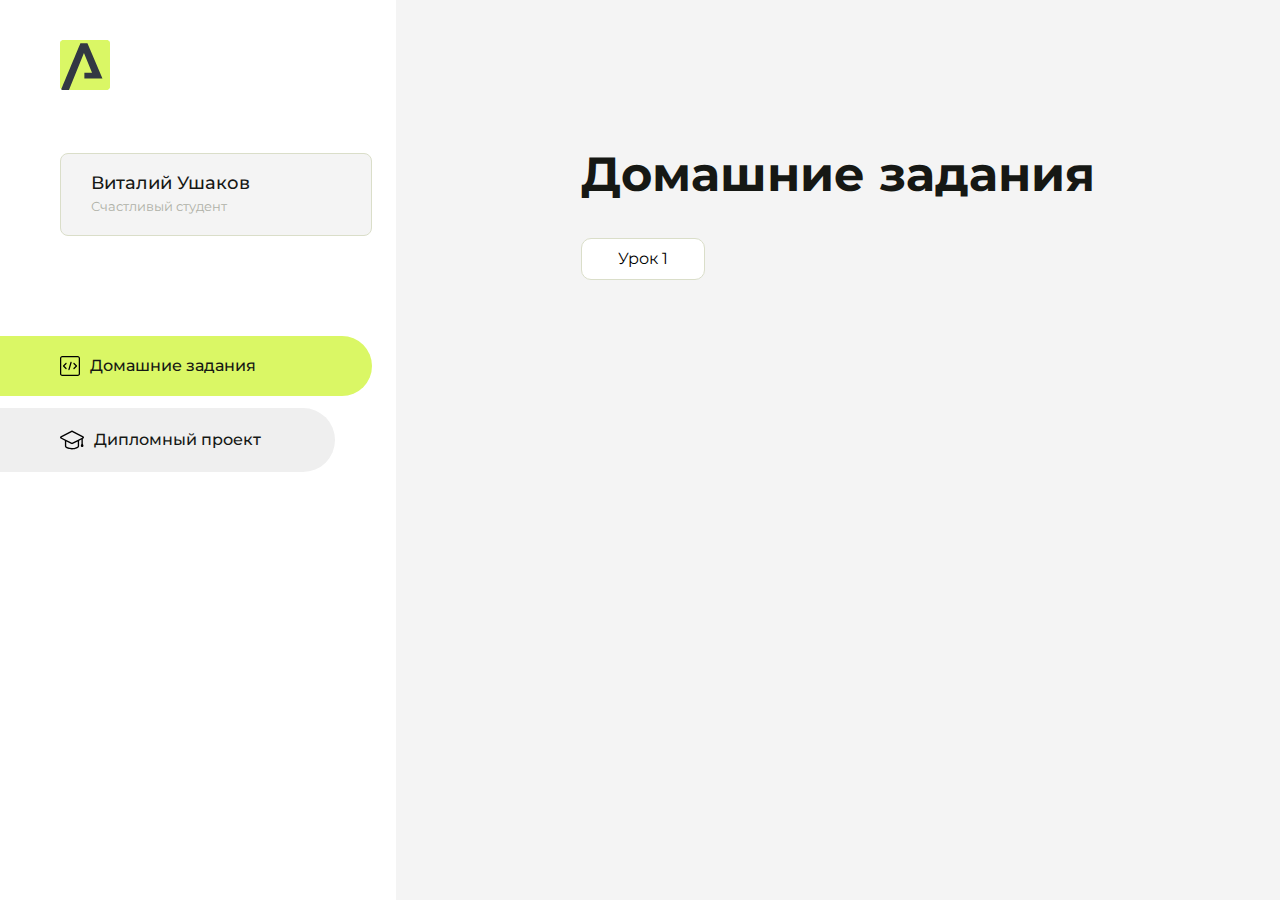
==== index.html @ f017ed18 "1" ====
<!DOCTYPE html>
<html lang="en">
<head>
    <meta charset="UTF-8">
    <meta name="viewport" content="width=device-width, initial-scale=1.0">
    <title>Домашняя работа</title>
    <link rel="shortcut icon" href="src/logo.ico" type="image/x-icon">
    <link rel="preconnect" href="https://fonts.googleapis.com">
    <link rel="preconnect" href="https://fonts.gstatic.com" crossorigin>
    <link href="https://fonts.googleapis.com/css2?family=Montserrat:wght@400;500;700&family=Rubik:wght@500&display=swap"
          rel="stylesheet">
    <link rel="stylesheet" href="src/style.css">
</head>
<body id="body">
<div class="overlay" id="overlay"></div>
<div class="layout">
    <div class="burger" id="burger">
        <svg viewBox="0 0 24 24" fill="none" xmlns="http://www.w3.org/2000/svg">
            <g id="SVGRepo_bgCarrier" stroke-width="0"></g>
            <g id="SVGRepo_tracerCarrier" stroke-linecap="round" stroke-linejoin="round"></g>
            <g id="SVGRepo_iconCarrier">
                <path d="M4 18L20 18" stroke="#DAF765" stroke-width="2" stroke-linecap="round"></path>
                <path d="M4 12L20 12" stroke="#DAF765" stroke-width="2" stroke-linecap="round"></path>
                <path d="M4 6L20 6" stroke="#DAF765" stroke-width="2" stroke-linecap="round"></path>
            </g>
        </svg>
    </div>
    <aside class="sidebar" id="sidebar">
        <div class="sidebar__inner">
            <div class="logo">
                <svg width="50" height="50" viewBox="0 0 50 50" fill="none" xmlns="http://www.w3.org/2000/svg">
                    <g clip-path="url(#clip0_513_74730)">
                        <path d="M46.17 -0.257004H3.83C1.57281 -0.257004 -0.257 1.57281 -0.257 3.83V46.17C-0.257 48.4272 1.57281 50.257 3.83 50.257H46.17C48.4272 50.257 50.257 48.4272 50.257 46.17V3.83C50.257 1.57281 48.4272 -0.257004 46.17 -0.257004Z"
                              fill="#DAF765"/>
                        <path d="M24.375 38.4H42.461L27.441 3.1585H20.4355C20.4355 3.1585 6.7895 35.881 1.1945 49.294C2.015 50.0275 3.0945 50.257 3.6945 50.257H8.8445L23.954 13.07L32.0465 32.8285H24.375V38.4Z"
                              fill="#323843"/>
                    </g>
                    <defs>
                        <clipPath id="clip0_513_74730">
                            <rect width="50" height="50" fill="white"/>
                        </clipPath>
                    </defs>
                </svg>
            </div>
            <div class="sidebar__user">
                <div class="sidebar__name">Виталий Ушаков</div>
                <div class="sidebar__text">Счастливый студент</div>
            </div>
            <div class="sidebar__tabs">
                <div class="sidebar__item">
                    <button class="sidebar__button active" id="tasks">
                        <svg xmlns="http://www.w3.org/2000/svg" width="20" height="20" viewBox="0 0 20 20" fill="none">
                            <g clip-path="url(#clip0_704_74543)">
                                <path d="M17.7083 20H2.29167C1.0275 20 0 18.9725 0 17.7083V2.29167C0 1.0275 1.0275 0 2.29167 0H17.7083C18.9725 0 20 1.0275 20 2.29167V17.7083C20 18.9725 18.9725 20 17.7083 20ZM2.29167 1.25C1.7175 1.25 1.25 1.7175 1.25 2.29167V17.7083C1.25 18.2825 1.7175 18.75 2.29167 18.75H17.7083C18.2825 18.75 18.75 18.2825 18.75 17.7083V2.29167C18.75 1.7175 18.2825 1.25 17.7083 1.25H2.29167Z"
                                      fill="black"/>
                                <path d="M6.04167 13.125C5.88167 13.125 5.72167 13.0642 5.6 12.9417L3.1 10.4417C2.85583 10.1975 2.85583 9.80167 3.1 9.5575L5.6 7.0575C5.84417 6.81333 6.24 6.81333 6.48417 7.0575C6.72833 7.30167 6.72833 7.6975 6.48417 7.94167L4.42583 10L6.48417 12.0583C6.72833 12.3025 6.72833 12.6983 6.48417 12.9425C6.36167 13.0642 6.20167 13.125 6.04167 13.125Z"
                                      fill="black"/>
                                <path d="M8.95833 14.1667C8.9 14.1667 8.84 14.1583 8.78167 14.1417C8.45083 14.0442 8.26083 13.6967 8.35833 13.3658L10.4417 6.28251C10.5392 5.95084 10.8892 5.76417 11.2175 5.85917C11.5483 5.95667 11.7383 6.30417 11.6408 6.63501L9.5575 13.7183C9.47833 13.9908 9.22833 14.1667 8.95833 14.1667Z"
                                      fill="black"/>
                                <path d="M13.9583 13.125C13.7983 13.125 13.6383 13.0642 13.5167 12.9417C13.2725 12.6975 13.2725 12.3017 13.5167 12.0575L15.575 9.99916L13.5167 7.94083C13.2725 7.69666 13.2725 7.30083 13.5167 7.05666C13.7608 6.81249 14.1567 6.81249 14.4008 7.05666L16.9008 9.55666C17.145 9.80083 17.145 10.1967 16.9008 10.4408L14.4008 12.9408C14.2783 13.0642 14.1183 13.125 13.9583 13.125Z"
                                      fill="black"/>
                            </g>
                            <defs>
                                <clipPath id="clip0_704_74543">
                                    <rect width="20" height="20" fill="white"/>
                                </clipPath>
                            </defs>
                        </svg>
                        <span>Домашние задания</span></button>
                </div>
                <div class="sidebar__item">
                    <button class="sidebar__button" id="diplom">
                        <svg xmlns="http://www.w3.org/2000/svg" width="24" height="24" viewBox="0 0 24 24" fill="none">
                            <g clip-path="url(#clip0_704_74553)">
                                <path d="M23.2628 10.5971C23.7176 10.365 24 9.90375 24 9.39337C24 8.883 23.7176 8.42175 23.2628 8.18962L12.6135 2.75362C12.2291 2.55824 11.7705 2.55787 11.3854 2.75399L0.736875 8.19C0.282375 8.42175 0 8.883 0 9.39337C0 9.90375 0.282375 10.365 0.736875 10.5971L4.89038 12.7177V18.2074C4.89038 19.8154 8.412 21.393 12 21.393C15.5884 21.393 19.1096 19.815 19.1096 18.2074V12.7174L21.4609 11.517V15.8017L20.901 17.2305C20.7409 17.6389 20.7934 18.0994 21.0405 18.4616C21.2876 18.8246 21.6979 19.041 22.1366 19.041C22.5754 19.041 22.9852 18.8246 23.2324 18.462C23.4795 18.099 23.532 17.6385 23.3719 17.2301L22.8124 15.8021V10.827L23.2628 10.5971ZM17.7623 18.1721C17.6198 18.6375 15.3491 20.0419 12 20.0419C8.65088 20.0419 6.38025 18.6375 6.2415 18.2074V12.3037L6.23887 12.3019C6.23812 12.057 6.1065 11.8207 5.87325 11.7019L1.3515 9.39337L12 3.95737L22.6489 9.39337L12 14.8294L5.87325 11.7019C5.54063 11.5331 4.6695 11.6674 4.5 12C4.33012 12.3322 4.55813 12.5479 4.89038 12.7177L11.3857 16.0331C11.5781 16.1314 11.7889 16.1805 12 16.1805C12.2107 16.1805 12.4222 16.1314 12.6146 16.0331L17.7593 13.407L17.7623 18.1721Z"
                                      fill="black"/>
                            </g>
                            <defs>
                                <clipPath id="clip0_704_74553">
                                    <rect width="24" height="24" fill="white"/>
                                </clipPath>
                            </defs>
                        </svg>
                        <span>Дипломный проект</span></button>
                </div>
            </div>
        </div>

    </aside>
    <div class="content">
        <div class="container">
            <div class="content__block" id="tasksBlock">
                <div class="content__title">Домашние задания</div>
                <ul class="content__list">
                    <li class="content__list-item">
                        <a href="lesson1/index.html">Урок 1</a>
                    </li>
                </ul>
            </div>
            <div class="content__block hidden" id="diplomBlock">
                <div class="content__title">Дипломный проект</div>
                <div class="content__list-diplom">
                    <a href="ПАПКА-С-НОМЕРОМ-УРОКА">Ссылка на ДЗ</a>
                </div>
                <div class="content__decor">
                    <div class="content__decor-text">Давай проверим, чему ты научился!</div>
                    <div class="content__decor-img">
                        <img src="src/decor.png" alt="decor">
                    </div>
                </div>
            </div>
        </div>
    </div>
</div>
<script src="src/index.js"></script>
</body>
</html>
---- src/style.css ----
*{padding: 0;margin: 0;border: 0;}
*,*:before,*:after{-webkit-box-sizing: border-box;box-sizing: border-box;}
:focus,:active{outline: none;}
a:focus,a:active{outline: none;}
nav,footer,header,aside{display: block;}
html,body{
    height:100%;width:100%;
    font-size:100%;line-height:1;-ms-text-size-adjust:100%;-moz-text-size-adjust:100%;-webkit-text-size-adjust:100%;}
input,button,textarea{font-family:inherit;}
input::-ms-clear{display: none;}
button{cursor: pointer;}
button::-moz-focus-inner{padding:0;border:0;}
a,a:visited{text-decoration: none;}
a:hover{text-decoration: none;}
ul li{list-style: none;}
img{vertical-align: top;}
h1,h2,h3,h4,h5,h6{font-size:inherit;font-weight: inherit;}
a{color:inherit;}



body {
    font-family: "Montserrat",SansSerif;
    color: black;
}

body.overflow {
    overflow: hidden;
}



.layout {
    display: -webkit-box;
    display: -ms-flexbox;
    display: flex;
    min-height: 100vh;
}

.sidebar {
    padding: 40px 24px 40px 0;
    -ms-flex-negative: 0;
    flex-shrink: 0;
    background-color: white;
}



.content {
    -webkit-box-flex: 1;
    -ms-flex-positive: 1;
    flex-grow: 1;
    background-color: #F4F4F4;
}

.container {
    display: -webkit-box;
    display: -ms-flexbox;
    display: flex;
    -webkit-box-orient: vertical;
    -webkit-box-direction: normal;
    -ms-flex-direction: column;
    flex-direction: column;
    -webkit-box-pack: center;
    -ms-flex-pack: center;
    justify-content: center;
    -webkit-box-align: center;
    -ms-flex-align: center;
    align-items: center;
    padding: 150px 60px 80px 60px;
}


.logo {
    margin-left: 60px;
    margin-bottom: 60px;
}

.sidebar__user {
    background-color: #F4F4F4;
    padding: 20px 30px;
    margin-left: 60px;
    margin-bottom: 100px;
    border-radius: 8px;
    border: 1px solid #DADEC9;
}

.sidebar__name {
    color:#161814;
    font-size: 18px;
    font-weight: 500;
    margin-bottom: 6px;
}

.sidebar__text {
    color: #AFB1A7;
    font-size: 13px;
    font-weight: 400;
    line-height: 130%; /* 16.9px */
}

.sidebar__item {
    width: 372px;
}

.sidebar__button {
    display: -webkit-box;
    display: -ms-flexbox;
    display: flex;
    -webkit-box-align: center;
    -ms-flex-align: center;
    align-items: center;
    gap: 10px;
    padding: 20px 60px;
    margin-bottom: 12px;
    border-radius: 0px 100px 100px 0px;
    -webkit-transition: all .5s;
    -o-transition: all .5s;
    transition: all .5s;
    cursor: pointer;
    width: 90%;
    color:#161814;
    font-size: 16px;
    font-weight: 500;
}

.sidebar__button.active , .sidebar__button:hover {
    width: 100%;
    background-color: #DAF765;
}


.content__title {
    color: #161814;
    font-size: 48px;
    font-weight: 700;
    margin-bottom: 40px;
}

.content__list {
    display: -webkit-box;
    display: -ms-flexbox;
    display: flex;
    -webkit-box-align: center;
    -ms-flex-align: center;
    align-items: center;
    -ms-flex-wrap: wrap;
    flex-wrap: wrap;
    gap: 20px;
}



.content__list-item  {
    cursor: pointer;
    padding: 12px 18px;
    background-color: #fff;
    border-radius: 10px;
    border: 1px solid #DADEC9;
    -webkit-transition: all .3s;
    -o-transition: all .3s;
    transition: all .3s;
}

.content__list-item:hover,.content__list-diplom:hover {
    background-color: #AFB1A7;
}

li a {
    padding: 12px 18px;

}


.content__list-diplom {
    -webkit-transition: all .3s;
    -o-transition: all .3s;
    transition: all .3s;
    display: inline-block;
    padding: 12px 18px;
    background-color: #fff;
    border-radius: 10px;
    border: 1px solid #DADEC9;
}

.content__decor {
    display: -webkit-box;
    display: -ms-flexbox;
    display: flex;
    -webkit-box-align: center;
    -ms-flex-align: center;
    align-items: center;
}

.content__decor-text {
    color:#BEDD44;
    font-size: 36px;
    font-weight: 700;
    line-height: 110%; /* 39.6px */
}

.content__block {
    max-width: 1200px;
}

.content__block.hidden {
    display: none;
}

.content__decor-img img{
    width: 100%;
}

.burger {
    display: none;
    padding: 5px;
    position: fixed;
    top: 3%;
    right: 7%;
    width: 40px;
    height: 40px;
    background-color: #161814;
    border-radius: 50%;
    z-index: 10;
    border: 1px solid #DAF765;
}

@media (max-width: 768px) {
    .burger {
        display: block;
    }

    .sidebar {
        -webkit-transition: all .3s;
        -o-transition: all .3s;
        transition: all .3s;
        -webkit-transform: translateX(-100%);
        -ms-transform: translateX(-100%);
        transform: translateX(-100%);
        position: fixed;
        top: 0;
        left: 0;
        bottom: 0;
        z-index: 5;
    }

    .sidebar.show {
        -webkit-transform: translateX(0%);
        -ms-transform: translateX(0%);
        transform: translateX(0%);
    }

    .overlay {
        opacity: 0;
        pointer-events: none;
        -webkit-transition: all .3s;
        -o-transition: all .3s;
        transition: all .3s;
        position: absolute;
        top: 0;
        right: 0;
        left: 0;
        bottom: 0;
        z-index: 3;
        background-color: #000000e0;
    }

    .overlay.show {
        opacity: 1;
        pointer-events: all;
    }

    .container {
        padding: 40px 20px;
        min-height: 100%;
    }

    .content__decor {
        margin-top: 20px;
        -webkit-box-orient: vertical;
        -webkit-box-direction: normal;
        -ms-flex-direction: column;
        flex-direction: column;
    }
}

@media (max-width: 400px) {
    .sidebar__user {
        margin-left: 0;
    }
}
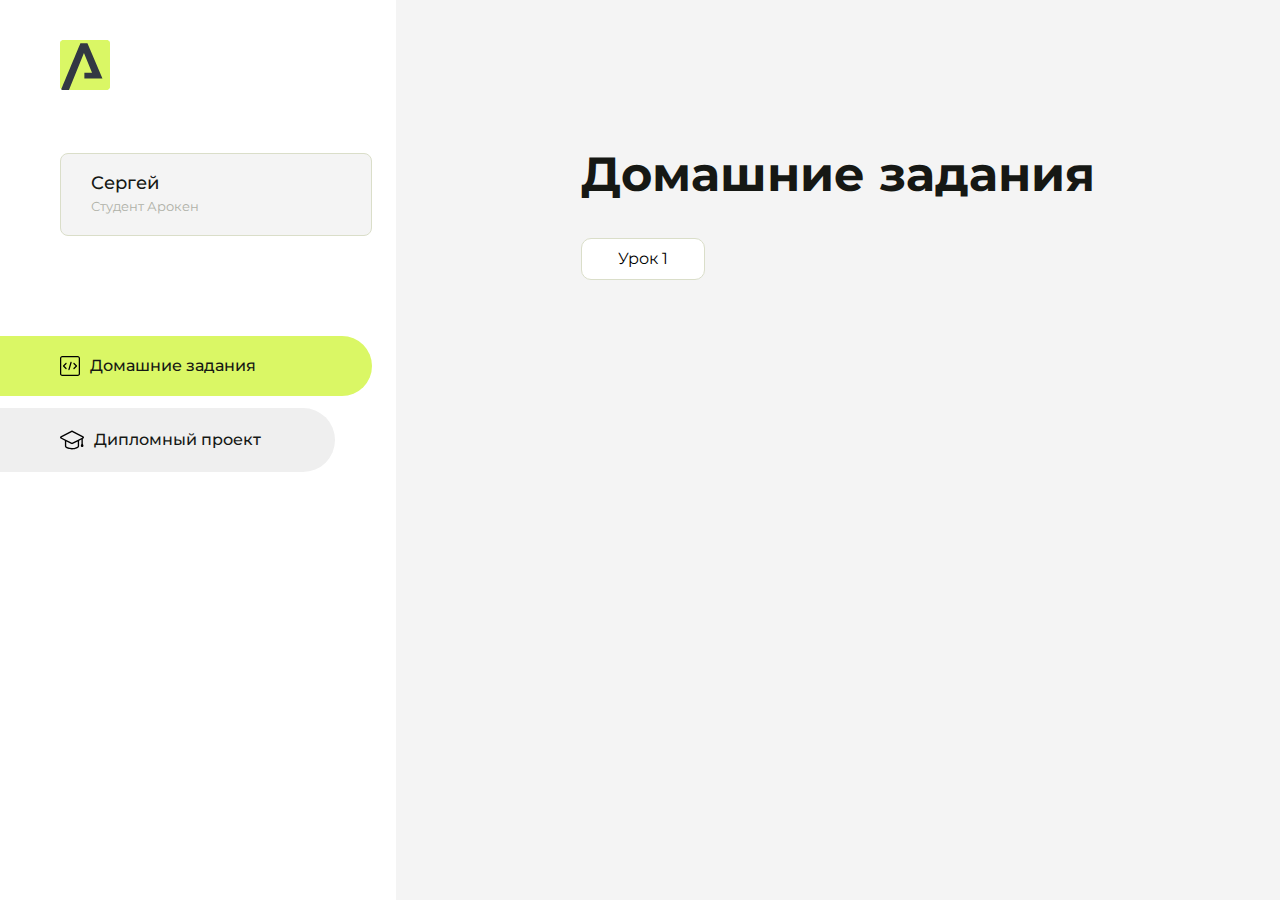
==== commit 4700115f: "Update index.html" ====
--- a/index.html
+++ b/index.html
@@ -43,8 +43,8 @@
                 </svg>
             </div>
             <div class="sidebar__user">
-                <div class="sidebar__name">Виталий Ушаков</div>
-                <div class="sidebar__text">Счастливый студент</div>
+                <div class="sidebar__name">Cергей</div>
+                <div class="sidebar__text">Студент Арокен</div>
             </div>
             <div class="sidebar__tabs">
                 <div class="sidebar__item">
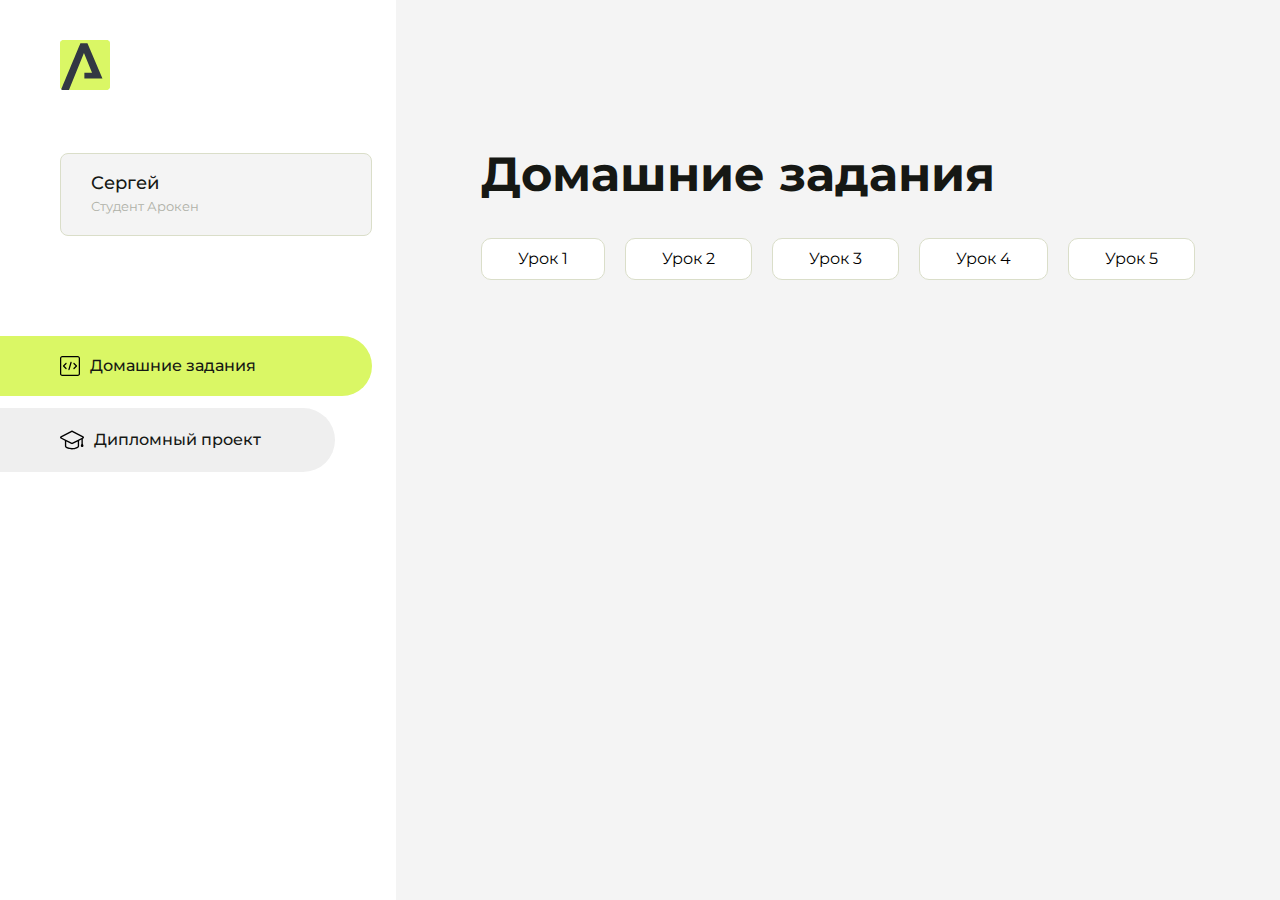
==== commit 94ef0997: "Update index.html" ====
--- a/index.html
+++ b/index.html
@@ -95,6 +95,18 @@
                     <li class="content__list-item">
                         <a href="lesson1/index.html">Урок 1</a>
                     </li>
+                    <li class="content__list-item">
+                        <a href="homework2/index.html">Урок 2</a>
+                    </li>
+                    <li class="content__list-item">
+                        <a href="homework3/index.html">Урок 3</a>
+                    </li>
+                    <li class="content__list-item">
+                        <a href="homework4/index.html">Урок 4</a>
+                    </li>
+                    <li class="content__list-item">
+                        <a href="homework5/index.html">Урок 5</a>
+                    </li>
                 </ul>
             </div>
             <div class="content__block hidden" id="diplomBlock">
